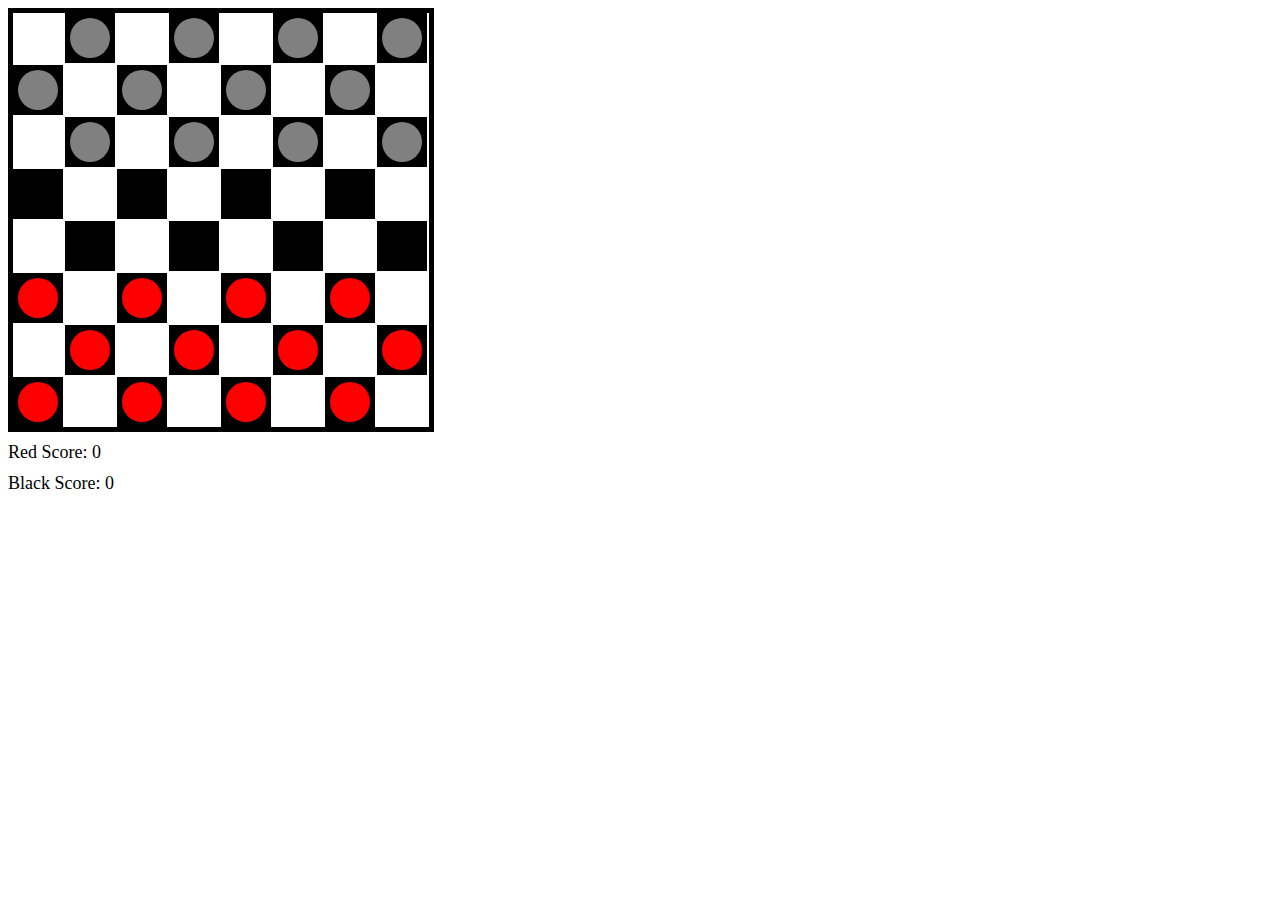
==== index.html @ cc9a2ba5 "first commit" ====
<!DOCTYPE html>
<html>
  <head>
    <link rel="stylesheet" href="style.css" />
  </head>
  <body>
    <div id="game"></div>
    <div class="score" id="red-score"></div>
    <div class="score" id="black-score"></div>

    <script src="app.js"></script>
  </body>
</html>
---- style.css ----
.board {
  display: grid;
  grid-template-columns: repeat(8, 50px);
  grid-template-rows: repeat(8, 50px);
  gap: 2px;
}
.square {
  width: 50px;
  height: 50px;
  display: flex;
  justify-content: center;
  align-items: center;
  font-size: 24px;
  cursor: pointer;
}
#game {
  border: 5px solid black;
  width: 416px;
}
.black-square {
  background-color: black;
}
.white-square {
  background-color: white;
}
.red-piece {
  background-color: red;
  border-radius: 50%;
  width: 40px;
  height: 40px;
  display: flex;
  justify-content: center;
  align-items: center;
  color: white;
}
.black-piece {
  background-color: gray;
  border-radius: 50%;
  width: 40px;
  height: 40px;
  display: flex;
  justify-content: center;
  align-items: center;
  color: white;
}
.choice {
  background-color: green;
}
.score {
  margin-top: 10px;
  font-size: 18px;
}
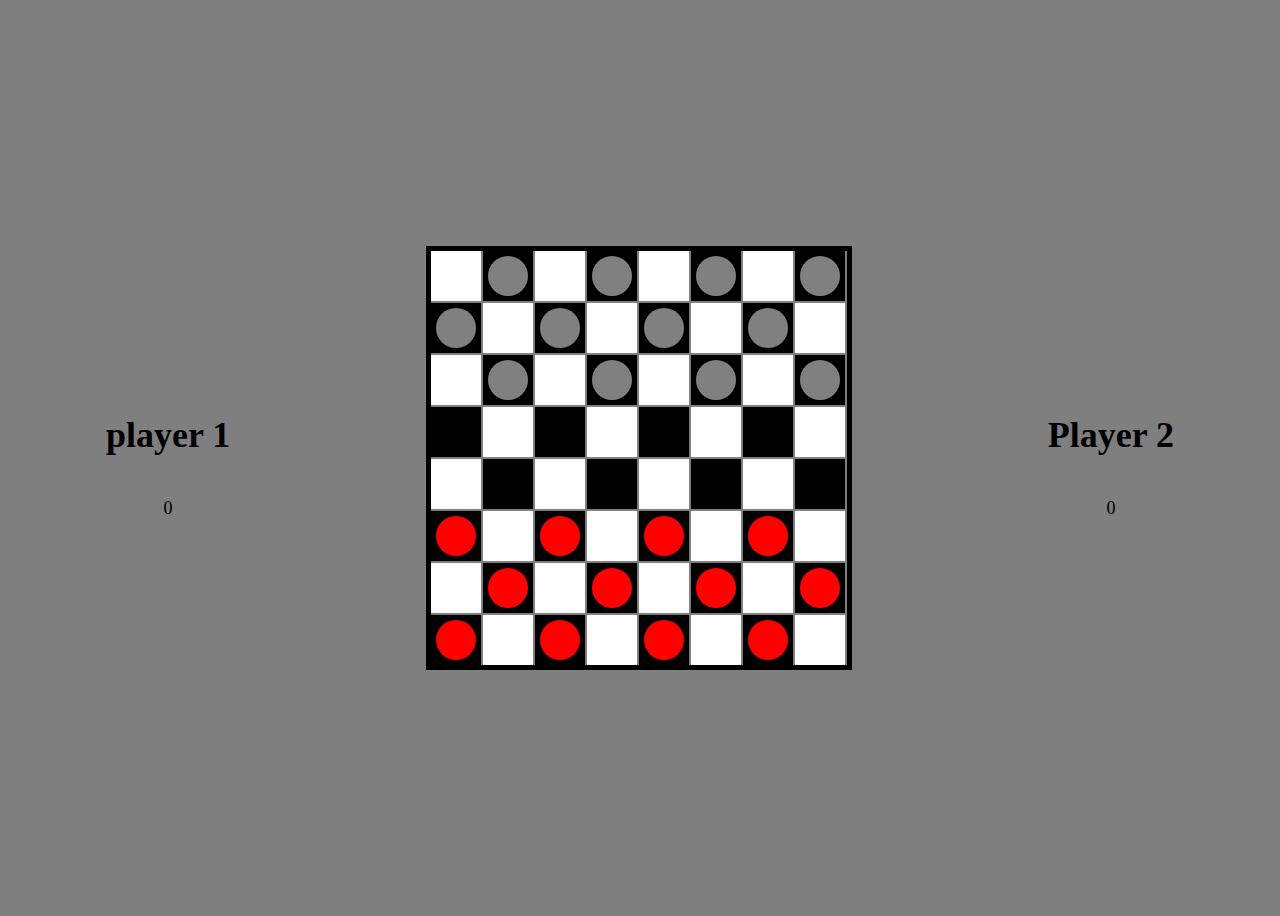
==== commit a9869a15: "changed" ====
--- a/index.html
+++ b/index.html
@@ -2,11 +2,19 @@
 <html>
   <head>
     <link rel="stylesheet" href="style.css" />
+    <title>Checkers</title>
   </head>
   <body>
+    <div class="score">
+      <h1>player 1</h1>
+      <p id="red-score"></p>
+    </div>
     <div id="game"></div>
-    <div class="score" id="red-score"></div>
-    <div class="score" id="black-score"></div>
+
+    <div class="score">
+      <h1>Player 2</h1>
+      <p id="black-score"></p>
+    </div>
 
     <script src="app.js"></script>
   </body>
--- a/style.css
+++ b/style.css
@@ -1,3 +1,10 @@
+body {
+  display: flex;
+  justify-content: space-around;
+  align-items: center;
+  height: 100vh;
+  background-color: rgba(0, 0, 0, 0.5);
+}
 .board {
   display: grid;
   grid-template-columns: repeat(8, 50px);
@@ -49,4 +56,7 @@
 .score {
   margin-top: 10px;
   font-size: 18px;
+  display: flex;
+  flex-direction: column;
+  align-items: center;
 }
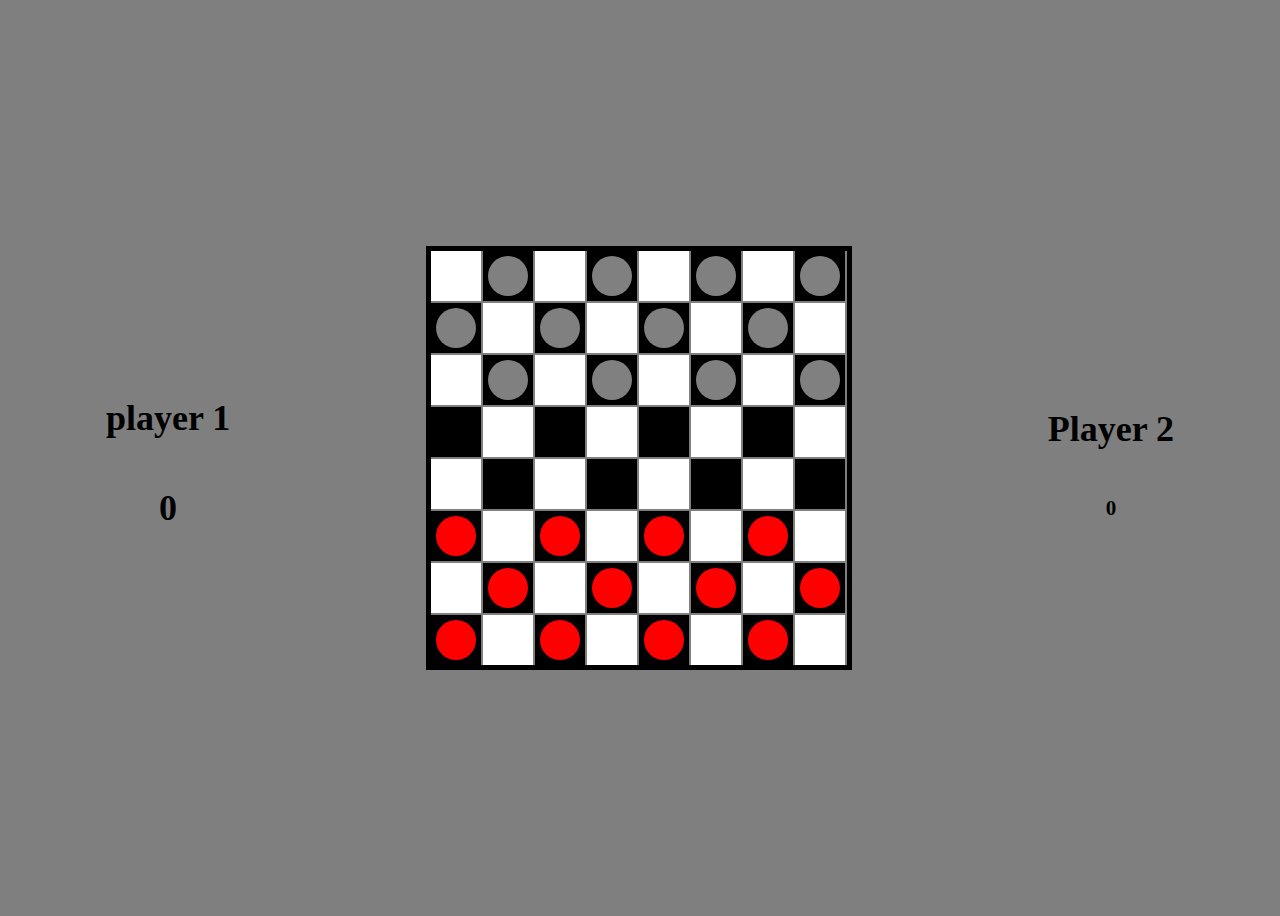
==== commit c81142d4: "changed" ====
--- a/index.html
+++ b/index.html
@@ -7,13 +7,13 @@
   <body>
     <div class="score">
       <h1>player 1</h1>
-      <p id="red-score"></p>
+      <h1 id="red-score"></h1>
     </div>
     <div id="game"></div>
 
     <div class="score">
       <h1>Player 2</h1>
-      <p id="black-score"></p>
+      <h3 id="black-score"></h3>
     </div>
 
     <script src="app.js"></script>
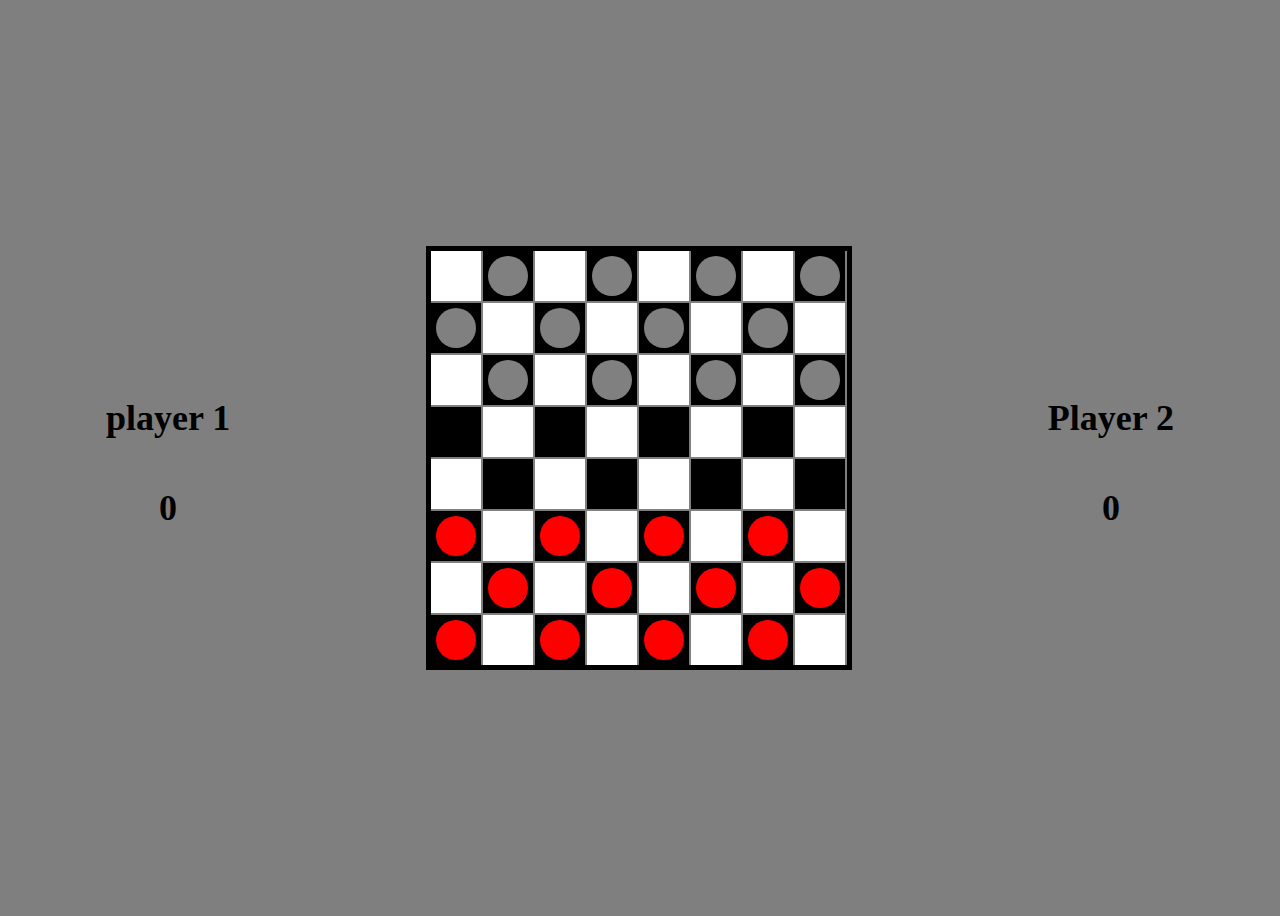
==== commit bf1dbb33: "made the board responsive" ====
--- a/index.html
+++ b/index.html
@@ -13,7 +13,7 @@
 
     <div class="score">
       <h1>Player 2</h1>
-      <h3 id="black-score"></h3>
+      <h1 id="black-score"></h1>
     </div>
 
     <script src="app.js"></script>
--- a/style.css
+++ b/style.css
@@ -60,3 +60,29 @@
   flex-direction: column;
   align-items: center;
 }
+@media (max-width: 640px) {
+  body {
+    display: block;
+    margin-top: 80px;
+  }
+  .board {
+    grid-template-columns: repeat(8, 70px);
+    grid-template-rows: repeat(8, 70px);
+    gap: 3px;
+  }
+  .square {
+    width: 70px;
+    height: 70px;
+    font-size: 24px;
+  }
+  #game {
+    width: calc(8 * 70px + 7 * 3px + 10px); /* 8 squares, 7 gaps, 10px border */
+    margin-right: auto;
+    margin-left: auto;
+  }
+  .red-piece,
+  .black-piece {
+    width: 60px;
+    height: 60px;
+  }
+}
